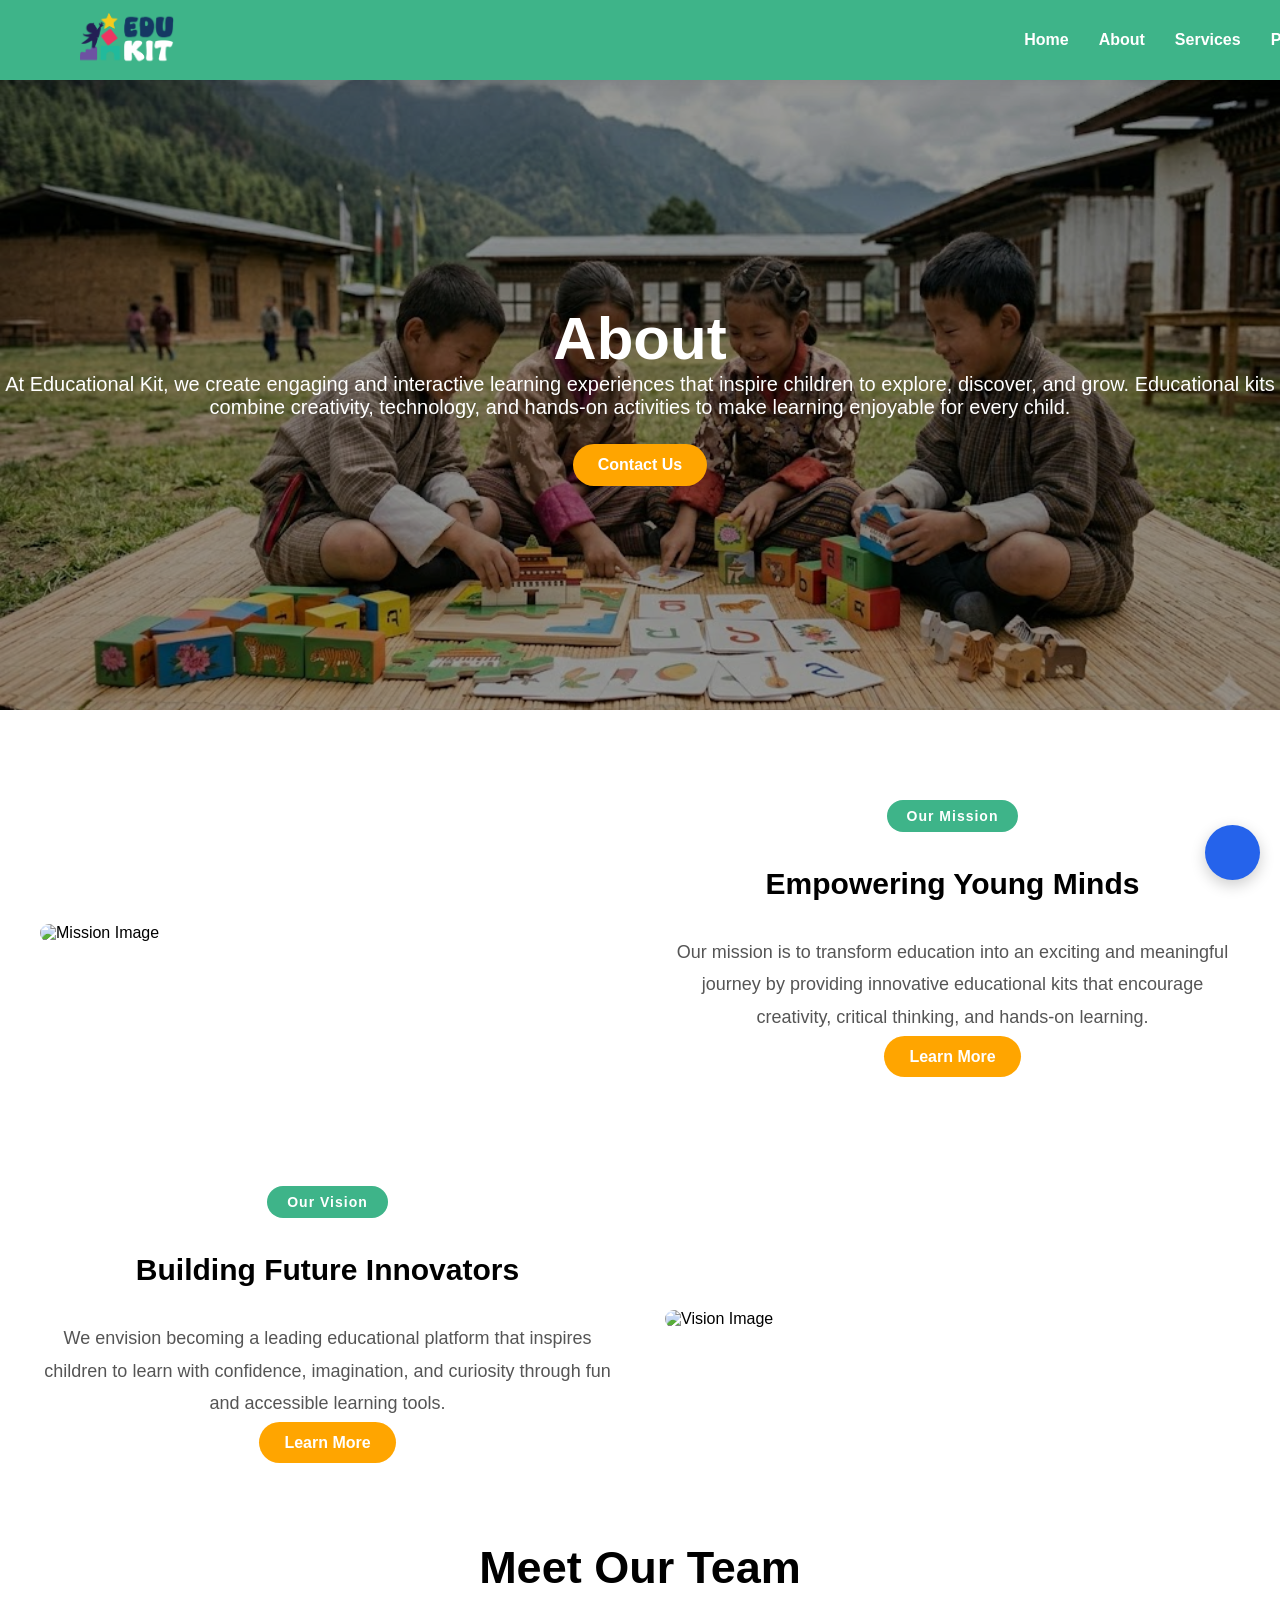
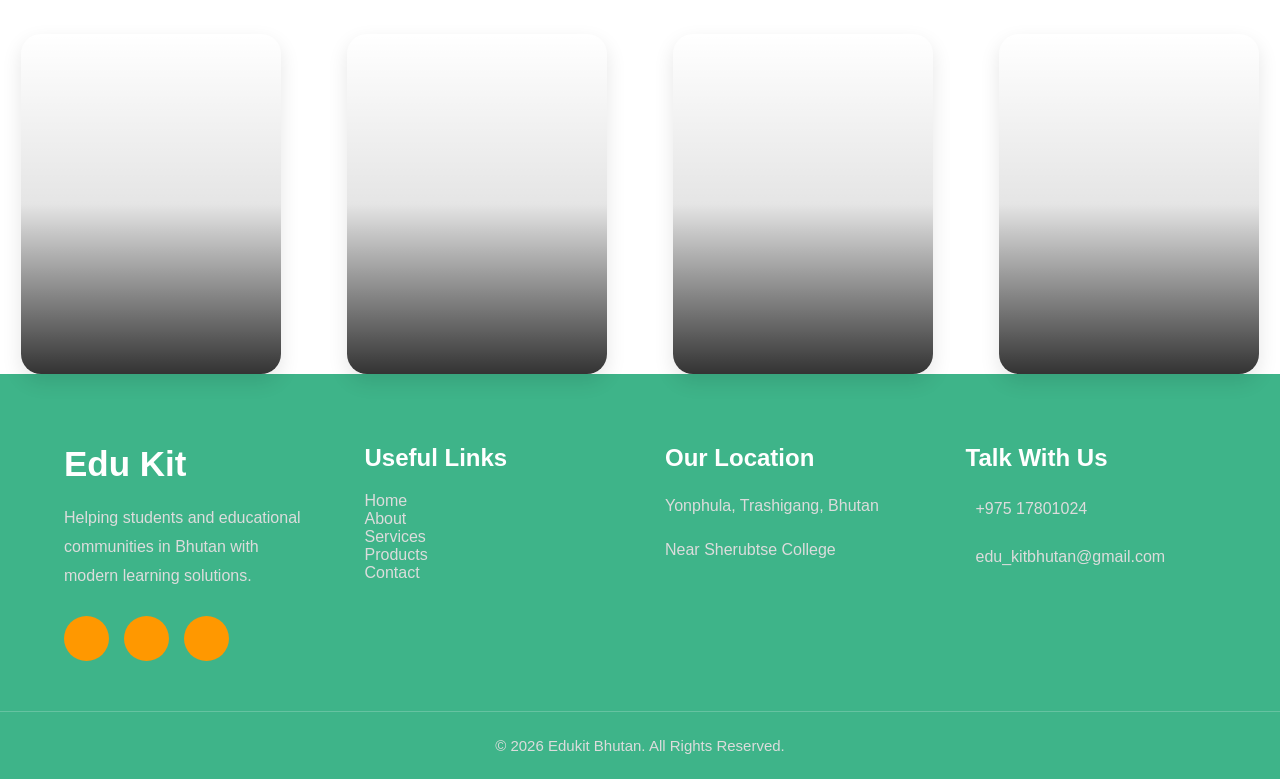
==== about.html @ 509d4d2e "Edu kit website first commit" ====
<!DOCTYPE html>
<html lang="en">
  <link rel="icon" href="/images/logo.png">
<head>
  <meta charset="UTF-8">
  <meta name="viewport" content="width=device-width, initial-scale=1.0">
  <title>EDI KIT-About</title>
  <link rel="shortcut icon" href="./img/logo.jpg" type="image/x-icon">
  <link rel="stylesheet" href="https://cdnjs.cloudflare.com/ajax/libs/font-awesome/7.0.1/css/all.min.css" />
  <link rel="stylesheet" href="./css/about.css">
</head>
<body>

  <!-- HEADER -->
  <header>
  <div class="logo-section">
    <img src="./images/logo.png" alt="logo">
  </div>
<div class="menu-btn">☰</div>

  <nav>
    <a href="index.html">Home</a>
    <a href="about.html">About</a>
    <a href="services.html">Services</a>
     <a href="product.html">Products</a>
    <a href="contact.html">Contact</a>
  </nav>
  <div class="nav-overlay"></div>
</header>



  <!-- HERO SECTION -->
  <section class="hero">
    <div class="overlay">
    <!-- <div class="hero-content"> -->
      <h1>About</h1>
      <p>
        At Educational Kit, we create engaging and interactive learning
        experiences that inspire children to explore, discover, and grow.
        Educational kits combine creativity, technology, and hands-on
        activities to make learning enjoyable for every child.
      </p>
      <a href="contact.html" class="btn">Contact Us</a>
    </div>
  </section>

  <!-- MAIN CONTENT -->
  <main class="container">
    <!-- Mission -->
    <section class="split-section">
      <div class="img-placeholder">
        <img src="./images/IMG_0952.JPG" alt="Mission Image">
      </div>
      <div class="text-block">
  <span class="badge">Our Mission</span>
  <h2>Empowering Young Minds</h2>
  <p>Our mission is to transform education into an exciting and
  meaningful journey by providing innovative educational kits
  that encourage creativity, critical thinking, and hands-on
  learning.</p>
  <div style="text-align:center;">
    <a href="services.html" class="btn">Learn More</a>
  </div>
</div>
    </section>

    <!-- Vision -->
    <section class="split-section reverse">
      <div class="img-placeholder">
        <img src="./images/IMG_0945.JPG" alt="Vision Image">
      </div>
      <div class="text-block">
  <span class="badge">Our Vision</span>
  <h2>Building Future Innovators</h2>
  <p>
    We envision becoming a leading educational platform that
    inspires children to learn with confidence, imagination,
    and curiosity through fun and accessible learning tools.
  </p>
  <div style="text-align:center;">
    <a href="services.html" class="btn">Learn More</a>
  </div>
</div>
    </section>
  </main>

  <!-- TEAM SECTION -->
  <section class="serve">
    <h1 class="team-heading">Meet Our Team</h1>
    <div class="page-content">
      <div class="card"><div class="content"><h2 class="title">Dawa Dem</h2><p class="copy">Developer</p></div></div>
      <div class="card"><div class="content"><h2 class="title">Jigme D Wangchuk</h2><p class="copy">Developer</p></div></div>
      <div class="card"><div class="content"><h2 class="title">Choning Zangmo</h2><p class="copy">Developer</p></div></div>
      <div class="card"><div class="content"><h2 class="title">Pelden Dorji</h2><p class="copy">Developer</p></div></div>
    </div>
  </section>

   <!-- FOOTER -->
<footer class="footer">

    <div class="footer-inner">

      <!-- BRAND -->
      <div class="footer-box">

        <h2>Edu Kit</h2>

        <p>
          Helping students and educational communities
          in Bhutan with modern learning solutions.
        </p>

        <!-- SOCIAL ICONS -->
        <div class="social-icons">

          <a href="https://www.facebook.com/share/1Dj4Q5Xadq">
            <i class="fa-brands fa-facebook-f"></i>
          </a>

          <a href="https://www.instagram.com/edukit82?igsh=MTVlajVyZGs2M2FldA==">
            <i class="fa-brands fa-instagram"></i>
          </a>

          <a href="https://youtube.com/@dorjiwangchuk_15?si=4H83E1eaUg6HFPed">
            <i class="fa-brands fa-youtube"></i>
          </a>

        </div>

      </div>

      <!-- LINKS -->
      <div class="footer-box links">

        <h3>Useful Links</h3>

        <ul>
          <a href="index.html">Home</a><br>

               <a href="about.html">About</a><br>

               <a href="services.html">Services</a><br>

               <a href="product.html">Products</a><br>

               <a href="contact.html">Contact</a>

          
        </ul>

      </div>

      <!-- LOCATION -->
      <div class="footer-box location">

        <h3>Our Location</h3>

        <p>
          Yonphula,
          Trashigang,
          Bhutan
        </p>

        <p>
          Near Sherubtse College
        </p>

      </div>

      <!-- CONTACT -->
      <div class="footer-box">

        <h3>Talk With Us</h3>

        <p>
          <i class="fa-solid fa-phone"></i>
          +975 17801024
        </p>

        <p>
          <i class="fa-solid fa-envelope"></i>
          edu_kitbhutan@gmail.com
        </p>

        <!-- <a href="#" class="footer-btn">
          Know More
        </a> -->

      </div>

    </div>

    <!-- COPYRIGHT -->

    <div class="copyright">

      <p>
        &copy; 2026 Edukit Bhutan. All Rights Reserved.
      </p>

    </div>

  </footer>
   <div class="botIcon">
    <div class="iconInner"><i class="fa fa-commenting"></i></div>
    <div class="Layout">
      <div class="Messenger_header">
        <span class="chat_close_icon">✖️</span>
      </div>
      <div class="Messages">
        <div class="Messages_list"></div>
      </div>
      <form id="messenger">
        <input type="text" name="msg" placeholder="Type a message...">
        <button type="submit">Send</button>
      </form>
    </div>
  </div>

  <!-- Load JS at the very end -->
  <script src="./js/about.js" defer></script>
</body>
</html>
---- css/about.css ----
@import url('https://fonts.googleapis.com/css2?family=Rubik:wght@400;500;700&display=swap');


*{       
    margin:0;
    padding:0;
    box-sizing:border-box;
    font-family: Arial, sans-serif;
}
        
html {
   scroll-behavior: smooth;
}
        
body{
   background:white;
}
body::-webkit-scrollbar { display: none; }

.menu-btn{
    display:none;
}

  /* Header */

header{
    width:100%;
    height:80px;
    background:#3EB489;
    display:flex;
    justify-content:space-between;
    align-items:center;
    padding:0 80px;
    box-shadow:0 2px 10px rgba(0,0,0,0.08);
    position:sticky;
    top:0;
    z-index:100;
}

.logo-section{
    display:flex;
    align-items:center;
    gap:10px;
}

.logo-section img{
    /* width:55px; */
    height:55px;
    object-fit:cover;
}

.logo-section h2{
    color:#0d47a1;
    font-size:28px;
    font-family: "Montserrat", sans-serif;
}

nav{
    display:flex;
    gap:30px;
    margin-left: 850px;
}

nav a{
    text-decoration:none;
    color: white;
    font-weight:bold;
}

nav a:hover{
    color: black;
}

/* HERO */
.hero {
  position: relative;
  height: 70vh;
  background: url("../images/img-ing.jpg") no-repeat center/cover;
  display: flex;
  align-items: center;
  justify-content: center;
}

.overlay {
  position: absolute;
  width: 100%;
  height: 100%;
  color: white;
  display: flex;
  flex-direction: column;
  justify-content: center;
  align-items: center;
  text-align: center;
  background: rgba(0, 0, 0, 0.4);
}

.overlay h1 {
  font-size: 60px;
  /* margin-bottom: 15px; */
  font-family: "Montserrat", sans-serif;
}

.overlay p {
  font-size: 20px;
  margin-bottom: 25px;
}

/* BUTTON */
.btn {
  padding: 12px 25px;
  background:orange;
  color: white;
  border-radius: 25px;
  text-decoration: none;
  font-weight: bold;
}

.btn:hover{
    background-color:white;
    color: black;
}
/* MAIN CONTAINER */
.container{
    margin-top:50px;
}

/* SPLIT SECTION */
.split-section{
    display:flex;
    align-items:center;
    justify-content:space-between;
    gap:50px;
    background:white;
    padding:40px;
    border-radius:25px;
    margin-bottom:40px;
}

/* REVERSE */
.reverse{
    flex-direction:row-reverse;
}

/* TEXT */
.text-block{
    flex:1;
  display: flex;
  flex-direction: column;
  align-items: center;   /* centers all children including the button */
  gap: 15px;
}


.badge{
  background: #3EB489;
  color: white;
  padding: 8px 20px;
  border-radius: 20px;
  display: inline-block;
  font-size: 14px;
  font-weight: bold;
  letter-spacing: 1px;


}

.text-block h2{
    font-size:30px;
    padding: 20px;
    text-align: center;
}

.text-block p{
    line-height:1.8;
    color:#555;
    font-size: 18px;
    text-align: center;
    
}

/* IMAGE */
.img-placeholder{
    flex:1;
}

.img-placeholder img{
    width:100%;
    height:300px;
    object-fit:cover;
    border-radius:20px;
}

/* TEAM SECTION */
.serve{
    margin-top:50px;
    text-align:center;
}

.team-heading{
    font-size:45px;
    margin-bottom:40px;
}

/* TEAM CARDS */
.page-content{
    display:flex;
    flex-wrap:wrap;
    justify-content:center;
    gap:25px;
}


/* CARD */
.card{
    position:relative;
    height:340px;
    border-radius:20px;
    width: 260px;
    overflow:hidden;
    display:flex;
    /* padding-top: 20px; */
    align-items:flex-end;
    background-size:cover;
    background-position:center;
    box-shadow:0 8px 20px rgba(0,0,0,0.1);
    transition:0.4s ease;
    margin:  auto;
}

/* HOVER EFFECT */
.card:hover{
    transform:translateY(-10px);
}

/* DARK OVERLAY */
.card::before{
    content:"";
    position:absolute;
    inset:0;
    background:linear-gradient(
        to top,
        rgba(0,0,0,0.8),
        rgba(0,0,0,0.1),
        transparent
    );
}

/* CONTENT */
.content{
    position:relative;
    z-index:2;
    padding:25px;
    width:100%;
    transform:translateY(110px);
    transition:0.5s ease;
}

/* SLIDE UP ON HOVER */
.card:hover .content{
    transform:translateY(0);
}

/* TITLE */
.title{
    color:white;
    font-size:20px;
    /* margin-bottom:10px; */
    
}

/* TEXT */
.copy{
    color:white;
    line-height:1.6;
    opacity:0;
    transition:0.5s;
}

/* SHOW TEXT ON HOVER */
.card:hover .copy{
    opacity:1;
}

/* CARD IMAGES */
.card:nth-child(1){
    background-image:url("../images/IMG_0917.png");
}

.card:nth-child(2){
    background-image:url("../images/IMG_0912.png");
}

.card:nth-child(3){
    background-image:url("../images/IMG_0914.png");
}

.card:nth-child(4){
    background-image:url("../images/IMG_0918.png");
}


/* footer */
.footer{
    background:#3EB489;
    color:white;
    padding-top:70px;
}

.footer-inner{
    width: 90%;
    margin: auto;
    display: flex;
    flex-wrap: wrap;
    justify-content: space-between;
    gap: 50px;
    padding-bottom: 50px;
}

.footer-inner > *{
    flex: 1 1 220px;
}

.footer-box h2{
    font-size:35px;
    margin-bottom:20px;
}

.footer-box h3{
    margin-bottom:20px;
    font-size:24px;
}

.footer-box p{
    line-height:1.8;
    margin-bottom:15px;
    color:#dcdcdc;
}

.social-icons{
    display:flex;
    gap:15px;
    margin-top:25px;
}

.social-icons a{
    width:45px;
    height:45px;
    background:#ff9800;
    color:white;
    display:flex;
    justify-content:center;
    align-items:center;
    border-radius:50%;
    text-decoration:none;
    font-size:18px;
    transition:0.4s;
}

.social-icons a:hover{
    background:white;
    color:#0a2a66;
    transform:translateY(-5px) scale(1.1);
}

.footer-box ul{
    list-style:none;
}

.footer-box ul li{
    margin-bottom:15px;
}

.footer-box a{
    color:#dcdcdc;
    text-decoration:none;
    transition:0.4s;
}

.footer-box a:hover{
    color:#ff9800;
    padding-left:8px;
}

.footer-box p i{
    color:#ff9800;
    margin-right:10px;
    font-size:18px;
}

.copyright{
    text-align:center;
    padding:25px 0;
    border-top:1px solid rgba(255,255,255,0.2);
}

.copyright p{
    color:#dcdcdc;
    font-size:15px;
}

/* CHAT ICON POSITION */
.botIcon {
    position: fixed;
    bottom: 20px;
    right: 20px;
    z-index: 9999; /* ensures it stays above other elements */
}

/* MESSAGE ICON BUTTON */
.iconInner {
    width: 55px;
    height: 55px;
    background: #2563eb;
    color: #fff;
    border-radius: 50%;
    display: flex;
    justify-content: center;
    align-items: center;
    font-size: 22px;
    cursor: pointer;
    box-shadow: 0 5px 15px rgba(0,0,0,0.2);
    transition: transform 0.2s ease;
}

.iconInner:hover {
    transform: scale(1.1);
}

/* CHAT BOX (HIDDEN BY DEFAULT) */
.Layout {
    width: 320px;
    height: 450px;
    background: #fff;
    border-radius: 10px;
    box-shadow: 0 10px 25px rgba(0,0,0,0.2);
    display: none;   /* hidden until activated */
    flex-direction: column;
    position: absolute;
    bottom: 70px;
    right: 0;
    overflow: hidden;
}

/* SHOW CHATBOX WHEN ACTIVE */
.showBotSubject .Layout {
    display: flex;
}

/* HEADER */
.Messenger_header {
    background: #2563eb;
    color: #fff;
    padding: 12px;
    display: flex;
    justify-content: space-between;
    align-items: center;
    font-weight: bold;
}

.chat_close_icon {
    cursor: pointer;
    font-size: 18px;
}

/* CHAT MESSAGES AREA */
.Messages {
    flex: 1;
    padding: 10px;
    overflow-y: auto;
    background: #f3f4f6;
}

/* MESSAGE STYLE */
.msg {
    margin-bottom: 10px;
}

.responsText {
    display: inline-block;
    padding: 8px 12px;
    border-radius: 10px;
    background: #e5e7eb;
    max-width: 80%;
    word-wrap: break-word;
}

/* USER MESSAGE */
.msg.user {
    text-align: right;
}

.msg.user .responsText {
    background: #2563eb;
    color: #fff;
}

/* INPUT AREA */
#messenger {
    display: flex;
    border-top: 1px solid #ddd;
}

#messenger input {
    flex: 1;
    padding: 10px;
    border: none;
    outline: none;
    font-size: 14px;
}

#messenger button {
    width: 60px;
    border: none;
    background: #2563eb;
    color: #fff;
    cursor: pointer;
    transition: background 0.2s ease;
}

#messenger button:hover {
    background: #1e4ed8;
}

@media (max-width:640px){

header{
    padding:0 30px;
}

/* SHOW HAMBURGER ONLY */
.menu-btn{
    display:block;
    font-size:36px;
    color:white;
    cursor:pointer;
    z-index:2001;
}

/* SIDE MENU */
nav{
    position:fixed;
    top:0;
    right:0;
    width:260px;
    height:100vh;
    background:rgba(0,0,0,0.8);
    flex-direction:column;
    align-items:flex-start;
    padding:100px 25px;
    gap:25px;
    transform:translateX(100%);
    transition:0.35s ease;
    z-index:2000;
    box-shadow:-10px 0 25px rgba(0,0,0,0.3);
}

/* OPEN */
nav.active{
    transform:translateX(0);
}

/* LINKS */
nav a{
    width:100%;
    padding:12px 0;
    border-bottom:1px solid rgba(255,255,255,0.1);
    font-size:20px;
    
}
nav a:hover{
    color: #3EB489;
}

/* OVERLAY */
.nav-overlay{
    position:fixed;
    inset:0;
    background:rgba(0,0,0,0.5);
    opacity:0;
    visibility:hidden;
    transition:0.3s;
    z-index:1500;
}

.nav-overlay.active{
    opacity:1;
    visibility:visible;
}


/* HERO */
.hero {
    height: 200px;              /* adjust 180-250px as needed */
            min-height: auto;
            display: flex;
            justify-content: center;
            align-items: center;
            text-align: center;
            background-position: center;
            background-size: cover; 
}
.overlay{
     padding: 10px;
        width: 100%;
        margin-top: 0px;
}
.overlay h1{
        font-size: 18px;
        line-height: 1.2;
        padding: 0;
        margin-bottom: 5px;
        }


.overlay p{
   font-size: 10px;
        line-height: 1.4;
        padding: 0;
        margin-bottom: 5px;
    }
    .split-section {
        flex-direction: column;
    }
   


/* SECTION TITLE */
.text-block h2{
    font-size:40px;
}

.text-block p{
    font-size: 10px;
    line-height: 1.4;
    padding: 0;
    text-align: center;
    margin-bottom: 30px;
}

/* IMAGES */
.img-placeholder img{
    height:300px;
    width: 100%;
}


/* CARDS */
.card{
    width:90%;
    height:450px;
    /* gap:5px; */
    margin: auto;
    display: flex;
}
.page-content{
    flex-direction: column;
    flex-wrap:nowrap;
}
.title{
    color:white;
    font-size:20px;
    /* margin-bottom:10px; */
    
}

.title{
    font-size:30px;
}

.copy{
    font-size:30px;
}

.footer-box{
            flex: 1;
            min-width: 0;
        }
        .links {
            display: none;
        }
        .location {
            display: none;
        }

        .footer-box h2,
        .footer-box h3{
            font-size: 18px;
        }

        .footer-box p,
        .footer-box ul li a{
            font-size: 13px;
        }

        .social-icons{
            gap: 8px;
        }

        .social-icons a{
            width: 35px;
            height: 35px;
            font-size: 14px;
        }
}
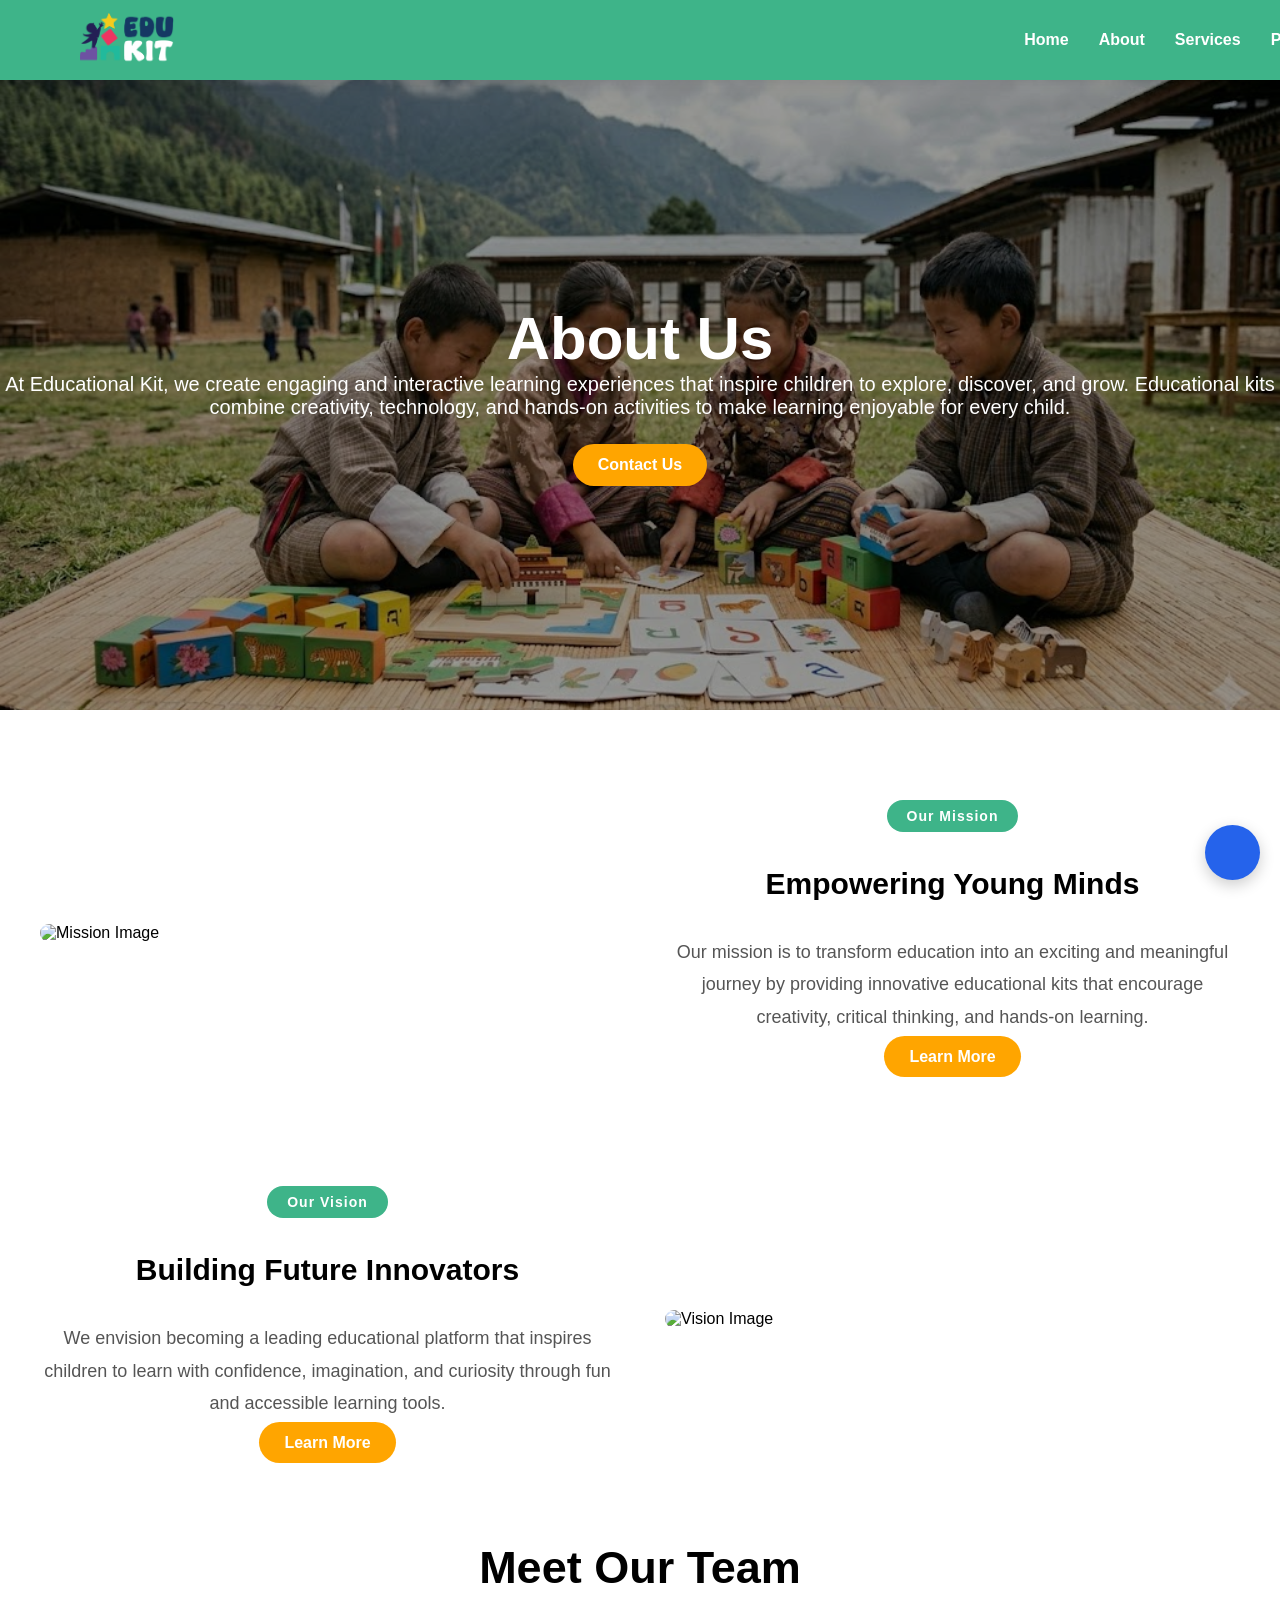
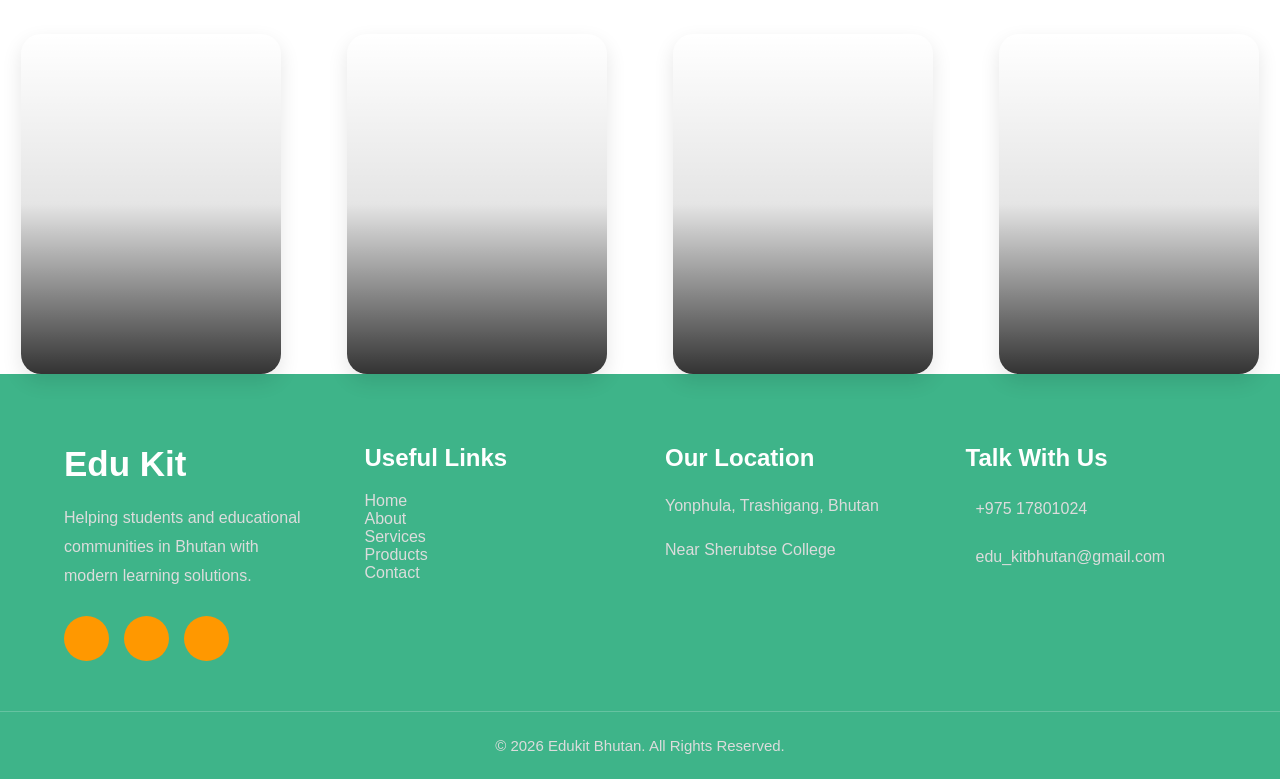
==== commit 4805e170: "Edu kit about margin in card changes" ====
--- a/about.html
+++ b/about.html
@@ -1,9 +1,10 @@
 <!DOCTYPE html>
 <html lang="en">
-  <link rel="icon" href="/images/logo.png">
+  
 <head>
   <meta charset="UTF-8">
   <meta name="viewport" content="width=device-width, initial-scale=1.0">
+  <link rel="icon" href="/images/logo.png">
   <title>EDI KIT-About</title>
   <link rel="shortcut icon" href="./img/logo.jpg" type="image/x-icon">
   <link rel="stylesheet" href="https://cdnjs.cloudflare.com/ajax/libs/font-awesome/7.0.1/css/all.min.css" />
@@ -34,7 +35,7 @@
   <section class="hero">
     <div class="overlay">
     <!-- <div class="hero-content"> -->
-      <h1>About</h1>
+      <h1>About Us</h1>
       <p>
         At Educational Kit, we create engaging and interactive learning
         experiences that inspire children to explore, discover, and grow.
@@ -79,7 +80,7 @@
     and curiosity through fun and accessible learning tools.
   </p>
   <div style="text-align:center;">
-    <a href="services.html" class="btn">Learn More</a>
+    <a href="./images/services.html" class="btn">Learn More</a>
   </div>
 </div>
     </section>
--- a/css/about.css
+++ b/css/about.css
@@ -605,7 +605,7 @@
         margin-top: 0px;
 }
 .overlay h1{
-        font-size: 18px;
+        font-size: 40px;
         line-height: 1.2;
         padding: 0;
         margin-bottom: 5px;
@@ -613,10 +613,7 @@
 
 
 .overlay p{
-   font-size: 10px;
-        line-height: 1.4;
-        padding: 0;
-        margin-bottom: 5px;
+   display: none;
     }
     .split-section {
         flex-direction: column;
@@ -651,6 +648,7 @@
     /* gap:5px; */
     margin: auto;
     display: flex;
+    margin-bottom: 30px;
 }
 .page-content{
     flex-direction: column;
